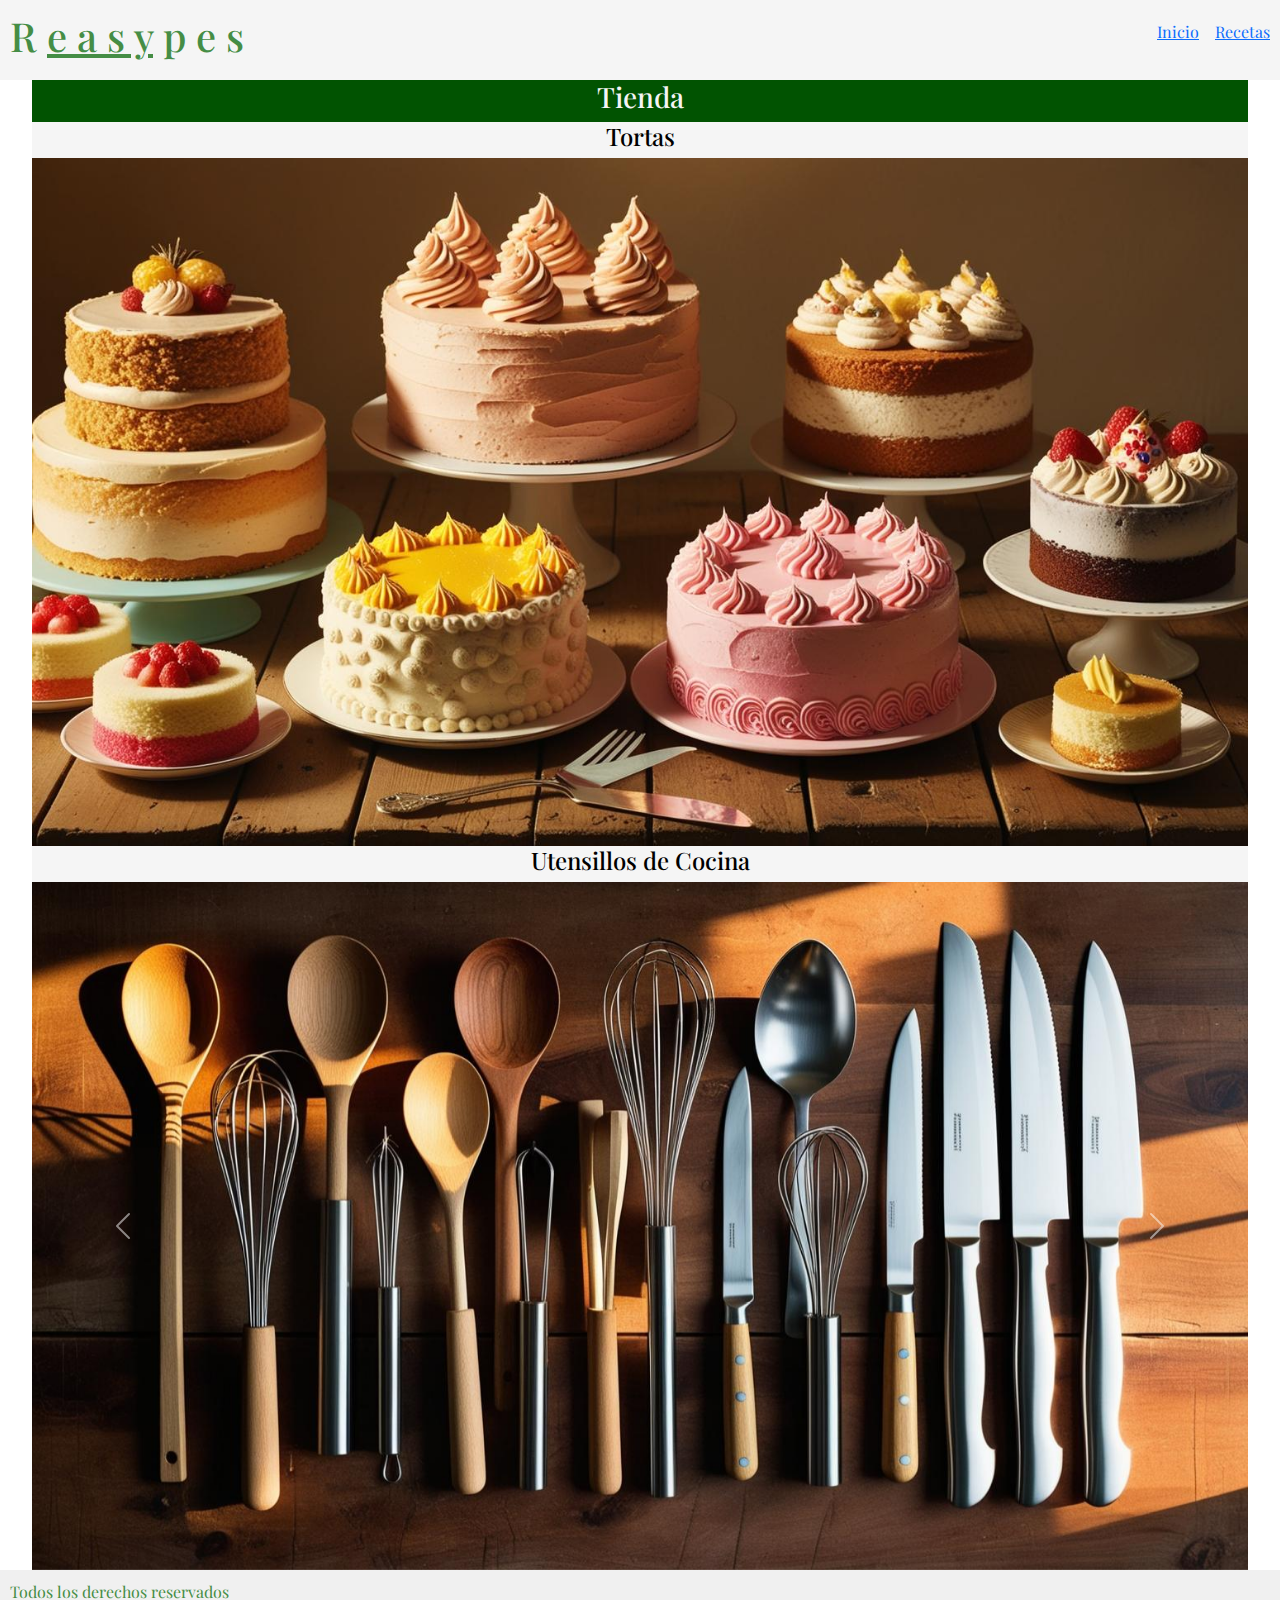
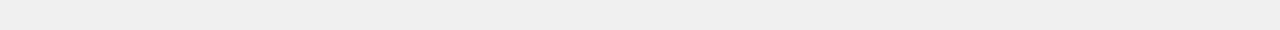
==== pages/tienda.html @ 597eed90 "Preentrega dos" ====
<!DOCTYPE html>
<html lang="en">

<head>
    <meta charset="UTF-8">
    <meta name="viewport" content="width=device-width, initial-scale=1.0">
    <title>Tienda</title>
    <!-- bootstrap -->
    <link href="https://cdn.jsdelivr.net/npm/bootstrap@5.3.3/dist/css/bootstrap.min.css" rel="stylesheet"
        integrity="sha384-QWTKZyjpPEjISv5WaRU9OFeRpok6YctnYmDr5pNlyT2bRjXh0JMhjY6hW+ALEwIH" crossorigin="anonymous">

    <!-- google fonts -->
    <link rel="preconnect" href="https://fonts.googleapis.com">
    <link rel="preconnect" href="https://fonts.gstatic.com" crossorigin>
    <link
        href="https://fonts.googleapis.com/css2?family=Montserrat:ital,wght@0,100..900;1,100..900&family=Playfair+Display:ital,wght@0,400..900;1,400..900&family=Roboto+Condensed:ital,wght@0,100..900;1,100..900&display=swap"
        rel="stylesheet">

    <!-- css -->
    <link rel="stylesheet" href="../styles.css">
</head>

<body>
    <header>
        <h1 class="titulo-principal">R <u class="titulo-principal-underlined">e a s y</u> p e s</h1>
        <nav>
            <ul>
                <li><a class="header-link" href="../index.html">Inicio</a>
                <li><a class="header-link href=" recetas.html">Recetas</a>
            </ul>
        </nav>
    </header>
    <main>
        <section class="tienda">
            <h3>Tienda</h3>
            <article class="tienda-uno">
                <h4>Tortas</h4>
                <img src="../img/tortas.jpg" alt="Variedad de Tortas Dulces disponibles en la Tienda">
            </article>

            <article class="tienda-dos">
                <h4>Utensillos de Cocina</h4>
                <div id="carouselExampleFade" class="carousel slide carousel-fade">
                    <div class="carousel-inner">
                        <div class="carousel-item active">
                            <img src="../img/utensillosdecocina.jpg" class="d-block w-100"
                                alt="Utensillos de Cocina disponibles en la Tienda">
                        </div>
                        <div class="carousel-item">
                            <img src="../img/copas.jpg" class="d-block w-100"
                                alt="Tazas de difrentes variedades y colores">
                        </div>
                        <div class="carousel-item">
                            <img src="../img/olla de cocina vacía.jpg" class="d-block w-100" alt="Olla de cobre">
                        </div>
                    </div>
                    <button class="carousel-control-prev" type="button" data-bs-target="#carouselExampleFade"
                        data-bs-slide="prev">
                        <span class="carousel-control-prev-icon" aria-hidden="true"></span>
                        <span class="visually-hidden">Previous</span>
                    </button>
                    <button class="carousel-control-next" type="button" data-bs-target="#carouselExampleFade"
                        data-bs-slide="next">
                        <span class="carousel-control-next-icon" aria-hidden="true"></span>
                        <span class="visually-hidden">Next</span>
                    </button>
                </div>
            </article>
        </section>

    </main>
    <footer>
        <p>Todos los derechos reservados</p>
    </footer>
    <script src="https://cdn.jsdelivr.net/npm/bootstrap@5.3.3/dist/js/bootstrap.bundle.min.js"
        integrity="sha384-YvpcrYf0tY3lHB60NNkmXc5s9fDVZLESaAA55NDzOxhy9GkcIdslK1eN7N6jIeHz"
        crossorigin="anonymous"></script>

</body>

</html>
---- styles.css ----
/* Reseteo de CSS */

body {
    font-family: "Playfair Display", serif;
    margin: 0;
    padding: 0;
    box-sizing: border-box;
}


header {
    display: flex;
    /* Posicionar en fila */
    height: 5rem;
    justify-content: space-between;
    align-items: center;
    padding: 10px;
    background-color: whitesmoke;
    color: #458d45;


}

header nav ul {
    list-style: none;
    /* quitar viñetas */
    display: flex;
    /* Posicionar en fila */
    gap: 1rem;
}


/* Color para los vínculos ya clickeados del header */

.header-link:visited {
    color: black;

}

.link-dark:visited {
    color: whitesmoke;

}

.titulo-principal-underlined {
    text-decoration: underline;

}

main {
    display: grid;
    grid-template-columns: 1fr;
    justify-content: space-around;
    text-align: center;
    background-color: whitesmoke;
    color: whitesmoke;
}

img {
    max-width: 100%;
    height: auto;
    margin: 0;
    object-fit: contain;
}

.populares {
    background-color: rgb(151, 7, 7);
    justify-content: space-around;
    text-align: center;
    ;
}

.popular-uno {
    background-color: whitesmoke;
    color: black;
}

.popular-dos {
    background-color: whitesmoke;
    color: black;
}


.ultima-uno {
    background-color: whitesmoke;
    color: black;
}

.ultima-dos {
    background-color: whitesmoke;
    color: black;
}

.ultimas {
    background-color: rgb(226, 192, 0);
    color: whitesmoke;

}

.tienda-uno {
    background-color: whitesmoke;
    color: black;
}

.tienda-dos {
    background-color: whitesmoke;
    color: black;
}

.tienda {
    background-color: rgb(1, 83, 1);
}


.receta  {
    background-color: rgb(1, 83, 1);
}

@media screen and (min-width: 850px) {
    
    main {
    
        margin-left: 2rem;
        margin-right: 2rem;
    }
    
}

@media screen and (min-width: 1010px)
{
    
    main {
        grid-template-columns: (2, 1fr);
    }
    
} 





footer {
    display: flex;
    padding: 10px;
    background-color: #f0f0f0;
    color: #458d45;
}
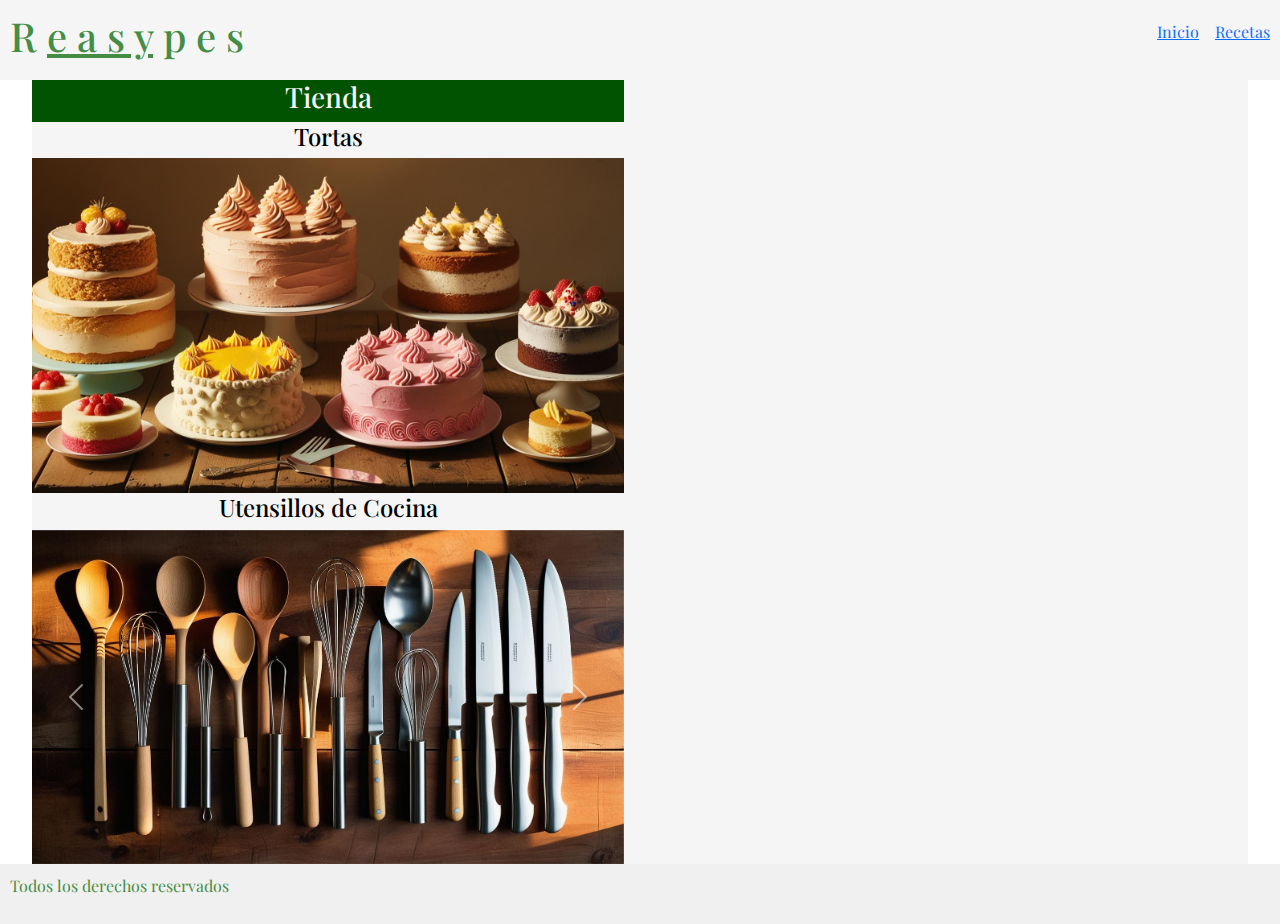
==== commit bccbd4fa: "Subo preentrega 3" ====
--- a/pages/tienda.html
+++ b/pages/tienda.html
@@ -26,7 +26,7 @@
         <nav>
             <ul>
                 <li><a class="header-link" href="../index.html">Inicio</a>
-                <li><a class="header-link href=" recetas.html">Recetas</a>
+                <li><a class="header-link" href="recetas.html">Recetas</a>
             </ul>
         </nav>
     </header>
--- a/styles.css
+++ b/styles.css
@@ -1,147 +1,126 @@
-/* Reseteo de CSS */
-
 body {
-    font-family: "Playfair Display", serif;
-    margin: 0;
-    padding: 0;
-    box-sizing: border-box;
+  font-family: "Playfair Display", serif;
+  margin: 0;
+  padding: 0;
+  box-sizing: border-box;
 }
 
-
 header {
-    display: flex;
-    /* Posicionar en fila */
-    height: 5rem;
-    justify-content: space-between;
-    align-items: center;
-    padding: 10px;
-    background-color: whitesmoke;
-    color: #458d45;
-
-
+  display: flex;
+  height: 5rem;
+  justify-content: space-between;
+  align-items: center;
+  padding: 10px;
+  background-color: whitesmoke;
+  color: #458d45;
 }
-
 header nav ul {
-    list-style: none;
-    /* quitar viñetas */
-    display: flex;
-    /* Posicionar en fila */
-    gap: 1rem;
+  list-style: none;
+  display: flex;
+  gap: 1rem;
 }
-
-
-/* Color para los vínculos ya clickeados del header */
-
-.header-link:visited {
-    color: black;
-
-}
-
-.link-dark:visited {
-    color: whitesmoke;
-
+header nav ul .header-link:visited {
+  color: black;
 }
 
 .titulo-principal-underlined {
-    text-decoration: underline;
-
+  text-decoration: underline;
 }
 
 main {
-    display: grid;
-    grid-template-columns: 1fr;
-    justify-content: space-around;
-    text-align: center;
-    background-color: whitesmoke;
-    color: whitesmoke;
+  display: grid;
+  grid-template-columns: 1fr;
+  justify-content: space-around;
+  text-align: center;
+  background-color: whitesmoke;
+  color: whitesmoke;
+}
+@media screen and (min-width: 850px) {
+  main {
+    margin-left: 2rem;
+    margin-right: 2rem;
+  }
+}
+@media screen and (min-width: 1010px) {
+  main {
+    grid-template-columns: repeat(2, 1fr);
+    gap: 2rem;
+  }
 }
 
 img {
-    max-width: 100%;
-    height: auto;
-    margin: 0;
-    object-fit: contain;
+  max-width: 100%;
+  height: auto;
+  margin: 0;
+  object-fit: contain;
 }
 
 .populares {
-    background-color: rgb(151, 7, 7);
-    justify-content: space-around;
-    text-align: center;
-    ;
+  background-color: rgb(151, 7, 7);
+  justify-content: space-around;
+  text-align: center;
 }
-
-.popular-uno {
-    background-color: whitesmoke;
-    color: black;
+.populares .link-dark {
+  color: black;
 }
-
-.popular-dos {
-    background-color: whitesmoke;
-    color: black;
-}
-
-
-.ultima-uno {
-    background-color: whitesmoke;
-    color: black;
-}
-
-.ultima-dos {
-    background-color: whitesmoke;
-    color: black;
+.populares .link-dark:visited {
+  color: #cdeacd;
 }
 
 .ultimas {
-    background-color: rgb(226, 192, 0);
-    color: whitesmoke;
-
+  background-color: rgb(226, 192, 0);
+  color: whitesmoke;
 }
-
-.tienda-uno {
-    background-color: whitesmoke;
-    color: black;
-}
-
-.tienda-dos {
-    background-color: whitesmoke;
-    color: black;
+.ultimas .ultima-uno,
+.ultimas .ultima-dos {
+  background-color: whitesmoke;
+  color: black;
 }
 
 .tienda {
-    background-color: rgb(1, 83, 1);
+  background-color: rgb(1, 83, 1);
+}
+.tienda .tienda-uno,
+.tienda .tienda-dos {
+  background-color: whitesmoke;
+  color: black;
 }
 
-
-.receta  {
-    background-color: rgb(1, 83, 1);
+footer {
+  display: flex;
+  padding: 10px;
+  background-color: #f0f0f0;
+  color: #458d45;
 }
 
-@media screen and (min-width: 850px) {
-    
-    main {
-    
-        margin-left: 2rem;
-        margin-right: 2rem;
-    }
-    
+.receta {
+  margin: 2rem;
+  padding: 1rem;
+  background-color: whitesmoke;
+  border-radius: 8px;
+  box-shadow: 0 0 10px rgba(0, 0, 0, 0.1);
+}
+.receta h2 {
+  color: black;
+}
+.receta .ingredientes,
+.receta .instrucciones {
+  background-color: whitesmoke;
+  padding: 1rem;
+  border: 1px solid black;
+  border-radius: 5px;
+  color: #333;
+}
+.receta .ingredientes h2,
+.receta .instrucciones h2 {
+  border-bottom: 2px solid black;
+  padding-bottom: 0.5rem;
+}
+.receta .ingredientes ul,
+.receta .ingredientes ol,
+.receta .instrucciones ul,
+.receta .instrucciones ol {
+  margin: 1rem 0;
 }
 
-@media screen and (min-width: 1010px)
-{
-    
-    main {
-        grid-template-columns: (2, 1fr);
-    }
-    
-} 
-
-
-
-
-
-footer {
-    display: flex;
-    padding: 10px;
-    background-color: #f0f0f0;
-    color: #458d45;
-}+/*# sourceMappingURL=styles.css.map */
